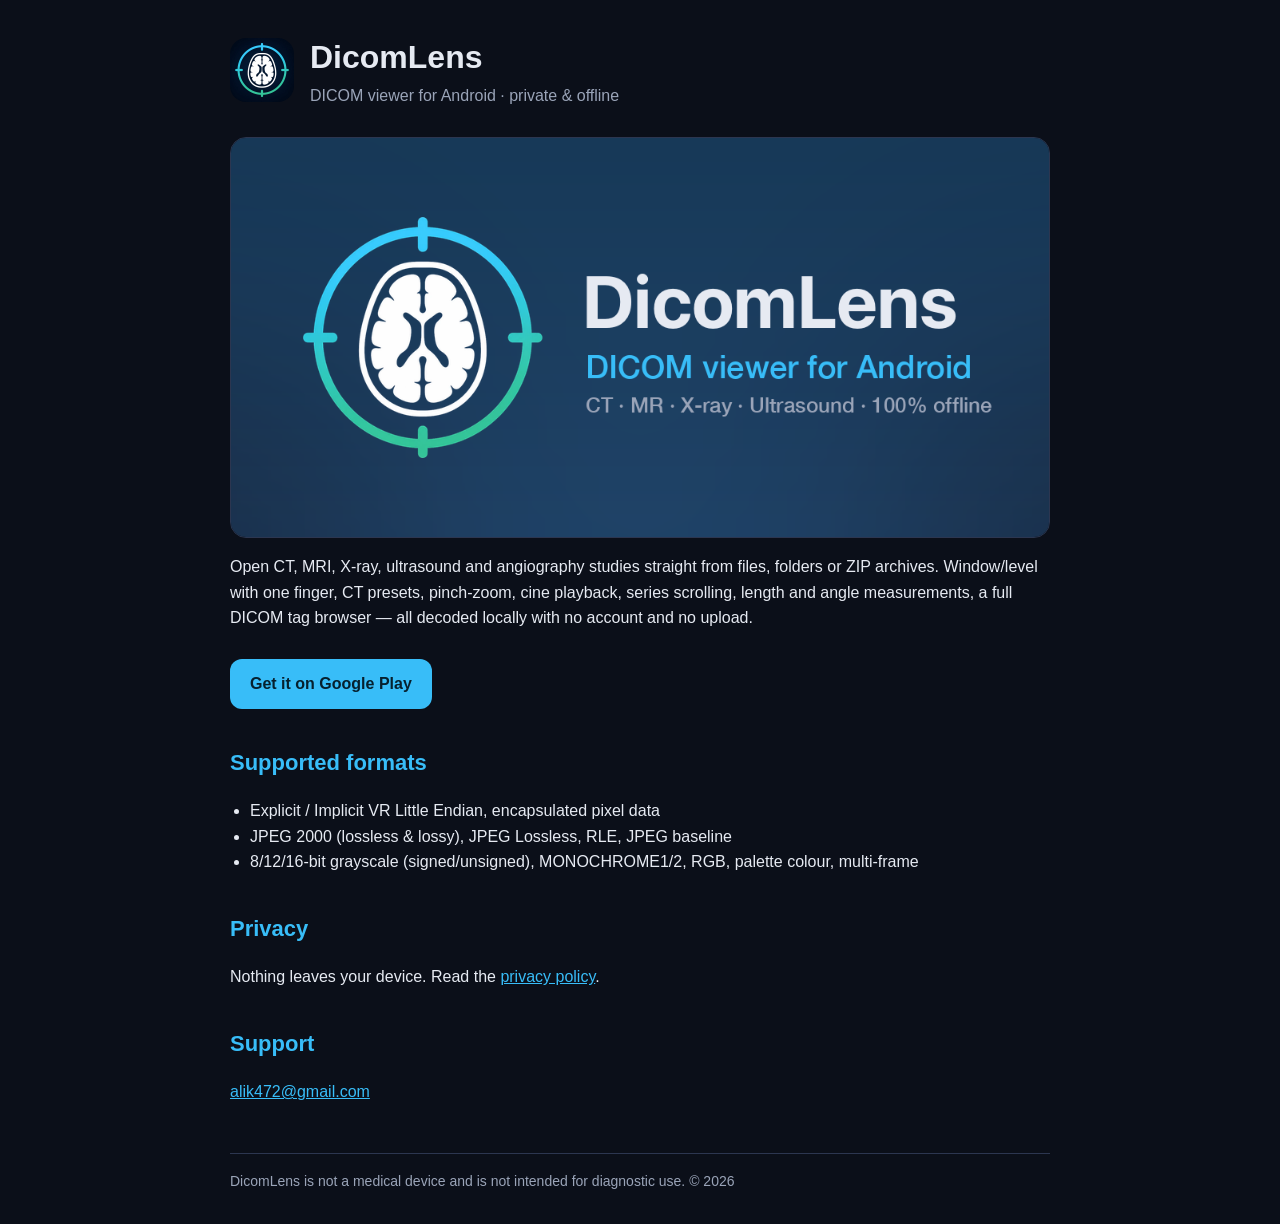
==== index.html @ 7fffbeed "DicomLens site: landing + privacy policy" ====
<!doctype html><html lang="en"><head><meta charset="utf-8"><meta name="viewport" content="width=device-width,initial-scale=1"><title>DicomLens – DICOM Viewer for Android</title><meta name="description" content="DicomLens is a fast, private DICOM viewer for Android: CT, MRI, X-ray and ultrasound with window/level, measurements, cine and JPEG 2000 support. 100% offline."><link rel="stylesheet" href="style.css"><link rel="icon" href="icon.png"></head><body><div class="wrap">
<header><img src="icon.png" alt="DicomLens"><div><h1>DicomLens</h1><div class="muted">DICOM viewer for Android · private &amp; offline</div></div></header>
<div class="hero"><img class="feature" src="feature.png" alt="DicomLens"></div>
<p>Open CT, MRI, X-ray, ultrasound and angiography studies straight from files, folders or ZIP archives. Window/level with one finger, CT presets, pinch-zoom, cine playback, series scrolling, length and angle measurements, a full DICOM tag browser — all decoded locally with no account and no upload.</p>
<a class="btn" href="https://play.google.com/store/apps/details?id=com.dicomlens.viewer">Get it on Google Play</a>
<h2>Supported formats</h2>
<ul><li>Explicit / Implicit VR Little Endian, encapsulated pixel data</li><li>JPEG 2000 (lossless &amp; lossy), JPEG Lossless, RLE, JPEG baseline</li><li>8/12/16-bit grayscale (signed/unsigned), MONOCHROME1/2, RGB, palette colour, multi-frame</li></ul>
<h2>Privacy</h2><p>Nothing leaves your device. Read the <a href="privacy.html">privacy policy</a>.</p>
<h2>Support</h2><p><a href="mailto:alik472@gmail.com">alik472@gmail.com</a></p>
<footer>DicomLens is not a medical device and is not intended for diagnostic use. © 2026</footer>
</div></body></html>
---- style.css ----
:root{--bg:#0B0F19;--surface:#141A2A;--text:#E6EAF2;--muted:#9AA4B8;--blue:#38BDF8;--teal:#34D399;--outline:#2C3650}
*{box-sizing:border-box}body{margin:0;font-family:-apple-system,BlinkMacSystemFont,"Segoe UI",Roboto,Helvetica,Arial,sans-serif;background:var(--bg);color:var(--text);line-height:1.6}
.wrap{max-width:860px;margin:0 auto;padding:32px 20px}header{display:flex;align-items:center;gap:16px;margin-bottom:28px}header img{width:64px;height:64px;border-radius:16px}
h1{font-size:32px;margin:0}h2{font-size:22px;margin-top:36px;color:var(--blue)}a{color:var(--blue)}.muted{color:var(--muted)}
.card{background:var(--surface);border:1px solid var(--outline);border-radius:16px;padding:20px 24px;margin:16px 0}
ul{padding-left:20px}footer{margin-top:48px;color:var(--muted);font-size:14px;border-top:1px solid var(--outline);padding-top:16px}
.hero{display:flex;flex-wrap:wrap;gap:24px;align-items:center}.hero img.feature{max-width:100%;border-radius:16px;border:1px solid var(--outline)}
.btn{display:inline-block;background:var(--blue);color:#06202E;font-weight:600;padding:12px 20px;border-radius:12px;text-decoration:none;margin-top:12px}
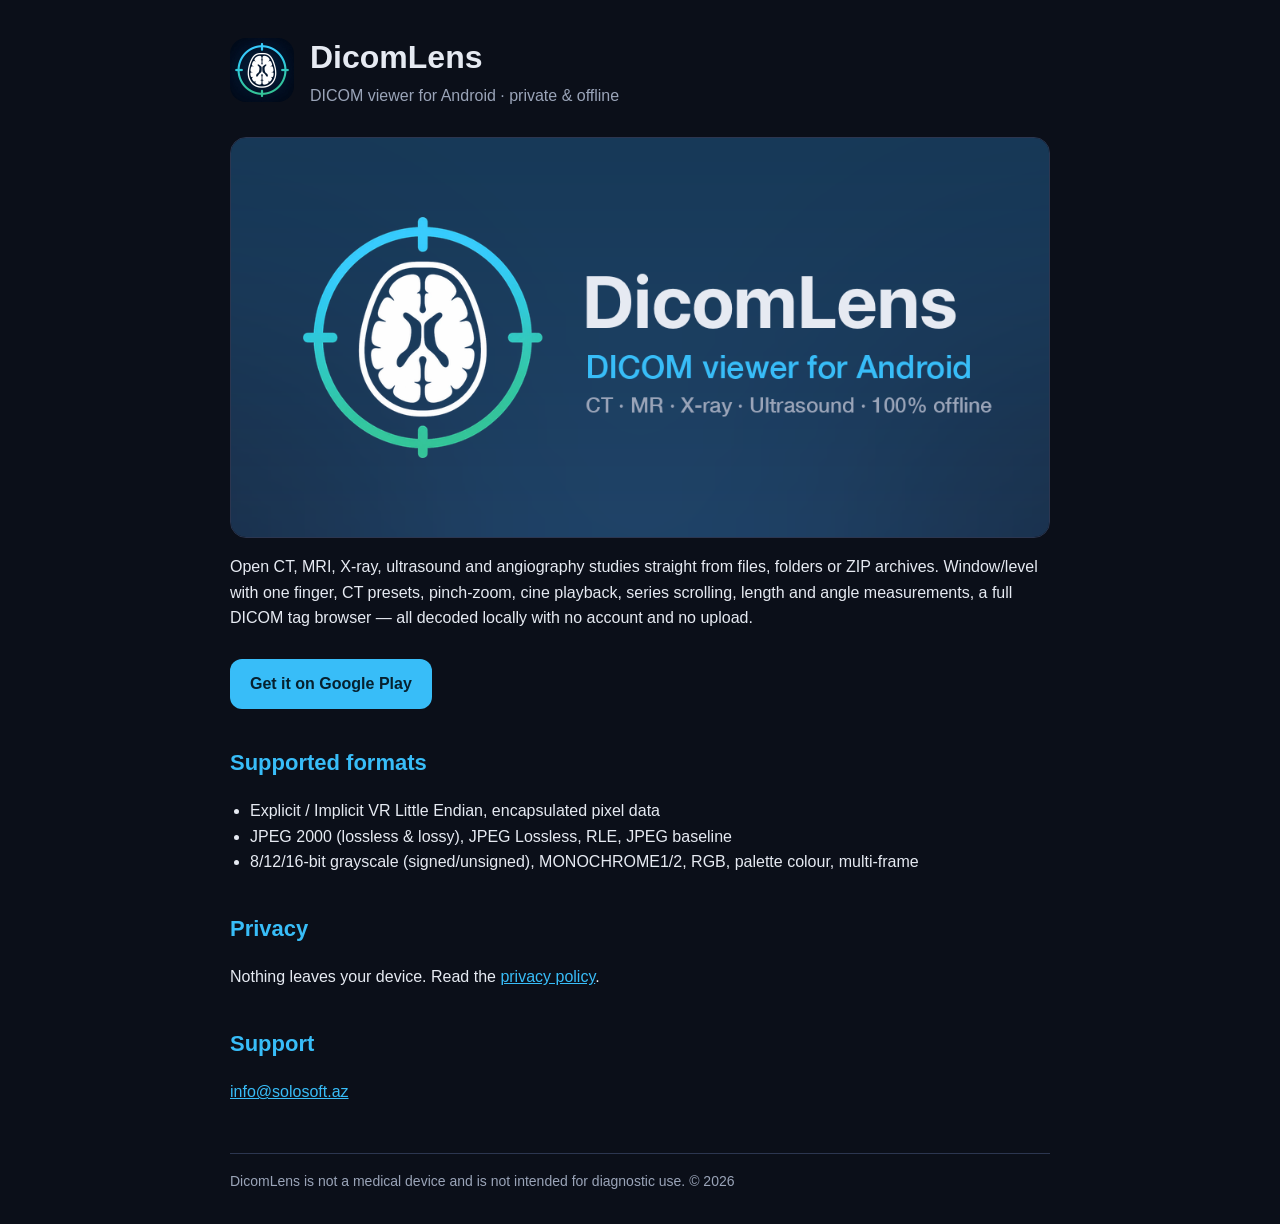
==== commit d1ee4679: "Use Solo Soft contact email on DicomLens site" ====
--- a/index.html
+++ b/index.html
@@ -6,6 +6,6 @@
 <h2>Supported formats</h2>
 <ul><li>Explicit / Implicit VR Little Endian, encapsulated pixel data</li><li>JPEG 2000 (lossless &amp; lossy), JPEG Lossless, RLE, JPEG baseline</li><li>8/12/16-bit grayscale (signed/unsigned), MONOCHROME1/2, RGB, palette colour, multi-frame</li></ul>
 <h2>Privacy</h2><p>Nothing leaves your device. Read the <a href="privacy.html">privacy policy</a>.</p>
-<h2>Support</h2><p><a href="mailto:alik472@gmail.com">alik472@gmail.com</a></p>
+<h2>Support</h2><p><a href="mailto:info@solosoft.az">info@solosoft.az</a></p>
 <footer>DicomLens is not a medical device and is not intended for diagnostic use. © 2026</footer>
 </div></body></html>
